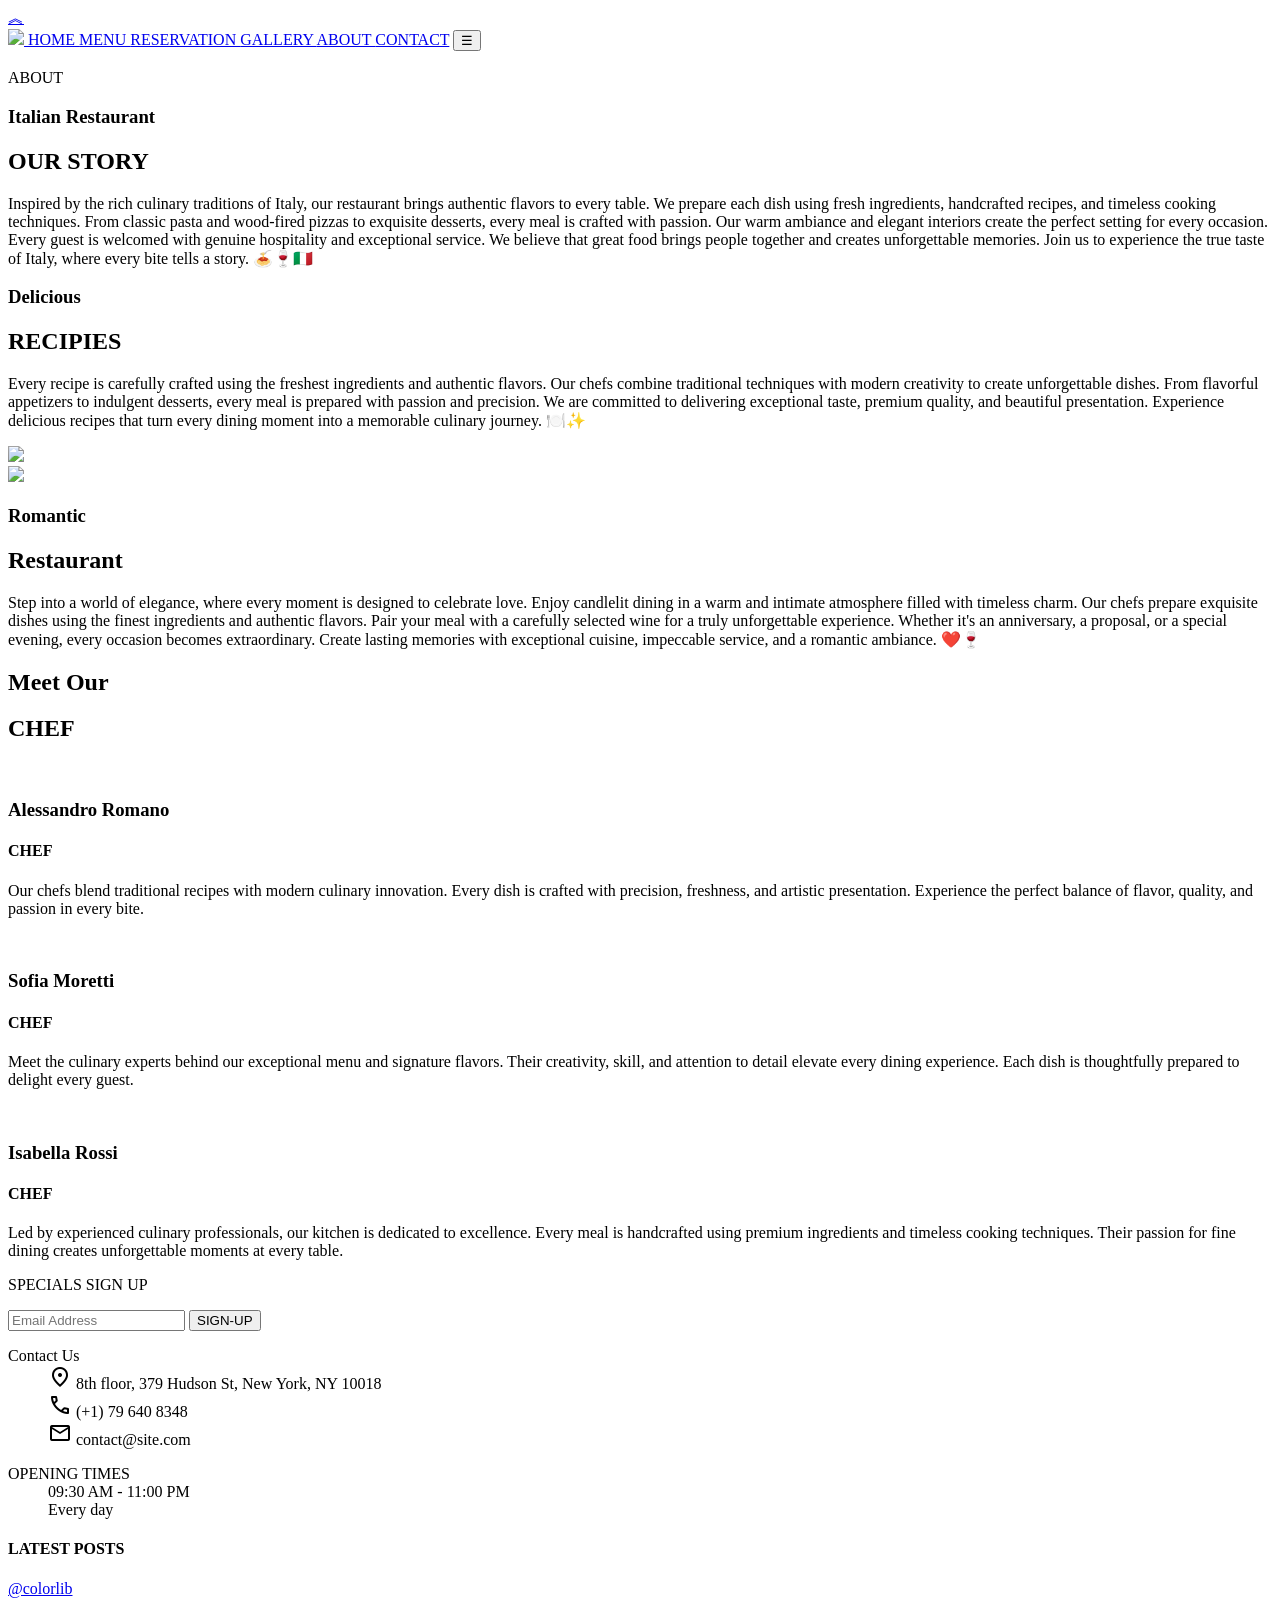
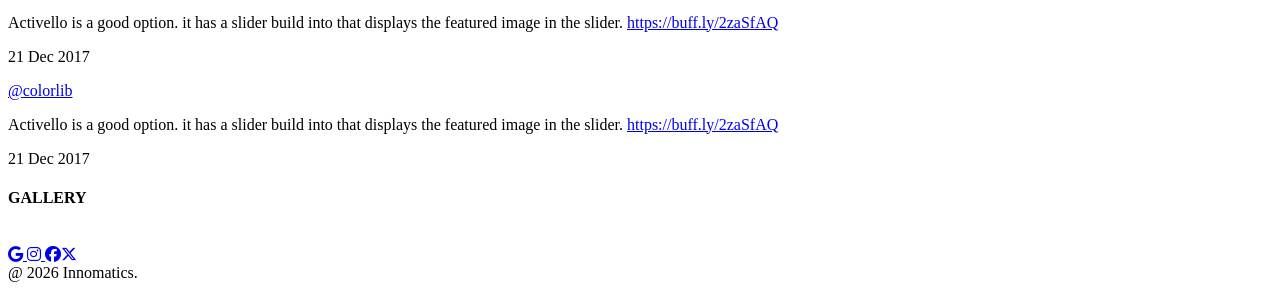
==== pages/about.html @ aeb3265c "first commit" ====
<!DOCTYPE html>
<html lang="en">
<head>
    <meta charset="UTF-8">
    <meta name="viewport" content="width=device-width, initial-scale=1.0">
    <title>About</title>
    <link rel="icon" type="image/png" href="icon.png" />
    <link rel="stylesheet" href="index.css" />
    <link href="https://fonts.googleapis.com/css2?family=Material+Symbols+Outlined"rel="stylesheet"/>
    <link rel="stylesheet" href="https://cdnjs.cloudflare.com/ajax/libs/font-awesome/6.7.2/css/all.min.css"/>

</head>
<body>
     <div class="btn-nav-start"><a href="#">︽</a></div>

    <header>
      <div class="head">
        <span><img src="logobg.png" id="headimg" /></span
        ><span id="nav"
          ><a href="../index.html"> HOME </a><a href="menu.html"> MENU </a
          ><a href="reservation.html"> RESERVATION </a><a href="gallery.html"> GALLERY </a
          ><a href="about.html"> ABOUT </a><a href="contact.html"> CONTACT</a></span
        >
        <button click="checkbox" id="menu-toggle">
          <label for="menu-toggle" class="menu-btn"> ☰ </label>
        </button>
      </div>
    </header>
    <div class="welcome-section">
      <div class="fst-img">
        <img
          src="https://images.openai.com/static-rsc-4/RJA22Ovi5n-HT5H7LvSFrtXW5Rbf2d0wmzH71TOtBGp3LWHeLia_pj_XnQnyL1gMcsz_LUXXeGRAYqTZksPS8LZ2di8z0r5hls3AsP67wzSnON-TSzr2ICbXd6GTYpJrEhVaGaMcdEZMpRZ6SEd7k3VVxrvQWPseb4pfD7F_HHySgpfy0qT0M4cdCD_vx5TC?purpose=fullsize"
          alt=""
        />
      </div>
      <div class="welcome-sec-text">
        <div class="menu-pato-menu">ABOUT</div>
      </div>
    </div>
    <main>
        <section>
            <div class="about-page-our-story-con">
                <div class="about-page-our-story-head">
                    <h3>Italian Restaurant</h3>
                    <h2>OUR STORY</h2>
                </div>
                <div class="about-page-our-story-para">
                    <p>Inspired by the rich culinary traditions of Italy, our restaurant brings authentic flavors to every table.
We prepare each dish using fresh ingredients, handcrafted recipes, and timeless cooking techniques.
From classic pasta and wood-fired pizzas to exquisite desserts, every meal is crafted with passion.
Our warm ambiance and elegant interiors create the perfect setting for every occasion.
Every guest is welcomed with genuine hospitality and exceptional service.
We believe that great food brings people together and creates unforgettable memories.
Join us to experience the true taste of Italy, where every bite tells a story. 🍝🍷🇮🇹</p>
                </div>
            </div>
        </section>
        <!-- story completed -->
         <section>
            <div class="about-page-blog-sec-con">
                <div class="about-page-blog-head">
          <h3>Delicious</h3>
          <h2>RECIPIES</h2>
          <p>
            Every recipe is carefully crafted using the freshest ingredients and authentic flavors.
Our chefs combine traditional techniques with modern creativity to create unforgettable dishes.
From flavorful appetizers to indulgent desserts, every meal is prepared with passion and precision.
We are committed to delivering exceptional taste, premium quality, and beautiful presentation.
Experience delicious recipes that turn every dining moment into a memorable culinary journey. 🍽️✨
          </p>
        </div>

          <div class="about-page-blog-dish-img">
            <img
            src="https://preview.colorlib.com/theme/pato/images/our-story-01.webp"
          />
        
        </div>
            </div>
         </section>
         <!-- delicious recipies completed -->
         <section>
            <div class="about-page-blog-sec-con">
               
          <div class="about-page-blog-dish-img">
            <img
            src="https://preview.colorlib.com/theme/pato/images/our-story-02.webp"
          />
          </div>
         <div class="about-page-blog-head">
          <h3>Romantic</h3>
          <h2>Restaurant</h2>
          <p>
           Step into a world of elegance, where every moment is designed to celebrate love.
Enjoy candlelit dining in a warm and intimate atmosphere filled with timeless charm.
Our chefs prepare exquisite dishes using the finest ingredients and authentic flavors.
Pair your meal with a carefully selected wine for a truly unforgettable experience.
Whether it's an anniversary, a proposal, or a special evening, every occasion becomes extraordinary.
Create lasting memories with exceptional cuisine, impeccable service, and a romantic ambiance. ❤️🍷</p>
        </div>
            </div>
         </section>
         <section>
            <div class="about-page-about-chef-sec">
               <div class="about-page-about-chef-head">
                <h2 class="about-page-about-chef-meet">Meet Our</h2>
                <h2 class="about-page-about-chef-c">CHEF</h2>
               </div> 
               <div class="about-page-about-chef-main">
                <div class="about-page-about-chef-con">
                    <div class="about-page-about-chef-img-con">
                        <img src="https://images.openai.com/static-rsc-4/Sqc6-7ZW5bWFBvOFRPRa8kLMo0jDaG5ivVU2YQvPNwiyHvzUb71G_ZwMCenmDT_tdYzm3U2dBUHcC52Jr676_8BTuYrUdcpioJz5Y2QAg5HfdZUGvyLoXeh_sV88yHXCB2zDPD7DNYFTG5e0YIpYE5EMobNgk1iRs1C48Zc-iCXizctk20SNLVgkI8qZ4-Y9?purpose=fullsize" alt="">
                    </div>
                    <h3>Alessandro Romano</h3>
                    <h4>CHEF</h4>
                    <p>Our chefs blend traditional recipes with modern culinary innovation.
Every dish is crafted with precision, freshness, and artistic presentation.
Experience the perfect balance of flavor, quality, and passion in every bite.</p>
                </div>
                <div class="about-page-about-chef-con">
                    <div class="about-page-about-chef-img-con">
                        <img src="https://images.openai.com/static-rsc-4/4qU2N5LrQHtsMAWo_Kty_Z7Ee1G_-r2BxO44iGE5lfek6QQXqwvovMtW97mnCg0zwewaOMZZSIePaH3bTyo6uHShoTKmzZ_j1Jw9GgyVC0Yu6-1hohLpXYcwVnBDE7IoEVJWlScQ7YiKEh66i14wgIVmPgxzkmrkdGWT9-ICyeujqcnT8SMthgL7GMbPbJDa?purpose=fullsize" alt="">
                    </div>
                    <h3>Sofia Moretti</h3>
                    <h4>CHEF</h4>
                    <p>Meet the culinary experts behind our exceptional menu and signature flavors.
Their creativity, skill, and attention to detail elevate every dining experience.
Each dish is thoughtfully prepared to delight every guest.</p>
                </div>
                <div class="about-page-about-chef-con">
                    <div class="about-page-about-chef-img-con">
                        <img src="https://images.openai.com/static-rsc-4/Z58z4kzv71XdUAk6djbJgDvhWrk-xPkFYsqdKUQKM1mebsXbA3I9_UUwmc7OOUX0-Fqwlllaj3mzXMoCzBo93MpZVIs7Zc2dj_wdeGBdpvMlKiMl7PwvseVGykdEY40LwgADhwV_GZOmL7XWn3OchJQSk719FGUBrqjcCooAzDgHob1md_xMvRim7U93VC65?purpose=fullsize" alt="">
                    </div>
                    <h3>Isabella Rossi</h3>
                    <h4>CHEF</h4>
                    <p>Led by experienced culinary professionals, our kitchen is dedicated to excellence.
Every meal is handcrafted using premium ingredients and timeless cooking techniques.
Their passion for fine dining creates unforgettable moments at every table.</p>
                </div>
               </div>

            </div>
         </section>
    </main>
    <div class="sec-signup">
          <p>SPECIALS SIGN UP</p>
          <input type="email" placeholder="Email Address">
          <button>SIGN-UP</button>
        </div>
        <footer>
      <div class="footer-section">
        <div class="footer-sec-left">
          <dl><dt >Contact Us</dt>
          <dd><span class="material-symbols-outlined">
location_on
</span> 8th floor, 379 Hudson St, New York, NY 10018  </dd>
          <dd><span class="material-symbols-outlined">
call
</span> (+1) 79 640 8348</dd>
          <dd><span class="material-symbols-outlined">
mail
</span> contact@site.com</dd></dl>
          <dl><dt>OPENING TIMES</dt>
          <dd>09:30 AM - 11:00 PM</dd>
          <dd>Every day</dd></dl>
        </div>
        <div class="footer-sec-mid">
          <h4>LATEST POSTS</h4>
          <a href="#">@colorlib</a>
          <p>Activello is a good option. it has a slider build into that displays the featured image in the slider. <a href="#">https://buff.ly/2zaSfAQ</a></p>
          <p class="foot-sec-date">21 Dec 2017</p>
          <a href="#">@colorlib</a>
          <p>Activello is a good option. it has a slider build into that displays the featured image in the slider. <a href="#">https://buff.ly/2zaSfAQ</a></p>
          <p class="foot-sec-date">21 Dec 2017</p>
        </div>
        <div class="footer-sec-right"><h4>GALLERY</h4>
        <div class="footer-sec-right-grid">
          <img src="https://preview.colorlib.com/theme/pato/images/photo-gallery-01.webp" alt=""><img src="https://preview.colorlib.com/theme/pato/images/photo-gallery-02.webp" alt=""><img src="https://preview.colorlib.com/theme/pato/images/photo-gallery-03.webp" alt=""><img src="https://preview.colorlib.com/theme/pato/images/photo-gallery-04.webp" alt=""><img src="https://preview.colorlib.com/theme/pato/images/photo-gallery-05.webp" alt=""><img src="https://preview.colorlib.com/theme/pato/images/photo-gallery-06.webp" alt=""><img src="https://preview.colorlib.com/theme/pato/images/photo-gallery-07.webp" alt=""><img src="https://preview.colorlib.com/theme/pato/images/photo-gallery-08.webp" alt=""><img src="https://preview.colorlib.com/theme/pato/images/photo-gallery-09.webp" alt=""><img src="https://preview.colorlib.com/theme/pato/images/photo-gallery-10.webp" alt=""><img src="https://preview.colorlib.com/theme/pato/images/photo-gallery-11.webp" alt=""><img src="https://preview.colorlib.com/theme/pato/images/photo-gallery-12.webp" alt="">
        </div></div>

      </div>
      <div class="footer-sec-foot">
        <div class="footer-sec-foot-left"><a href="#"><i class="fa-brands fa-google"></i>  </a><a href="#"><i class="fa-brands fa-instagram"></i> </a><a href="#"><i class="fa-brands fa-facebook"></i></a><a href="#"><i class="fa-brands fa-x-twitter"></i></a></div>
        <div class="footer-sec-foot-right">@ 2026 Innomatics.</div>
      </div>
    </footer>
    
</body>
</html>
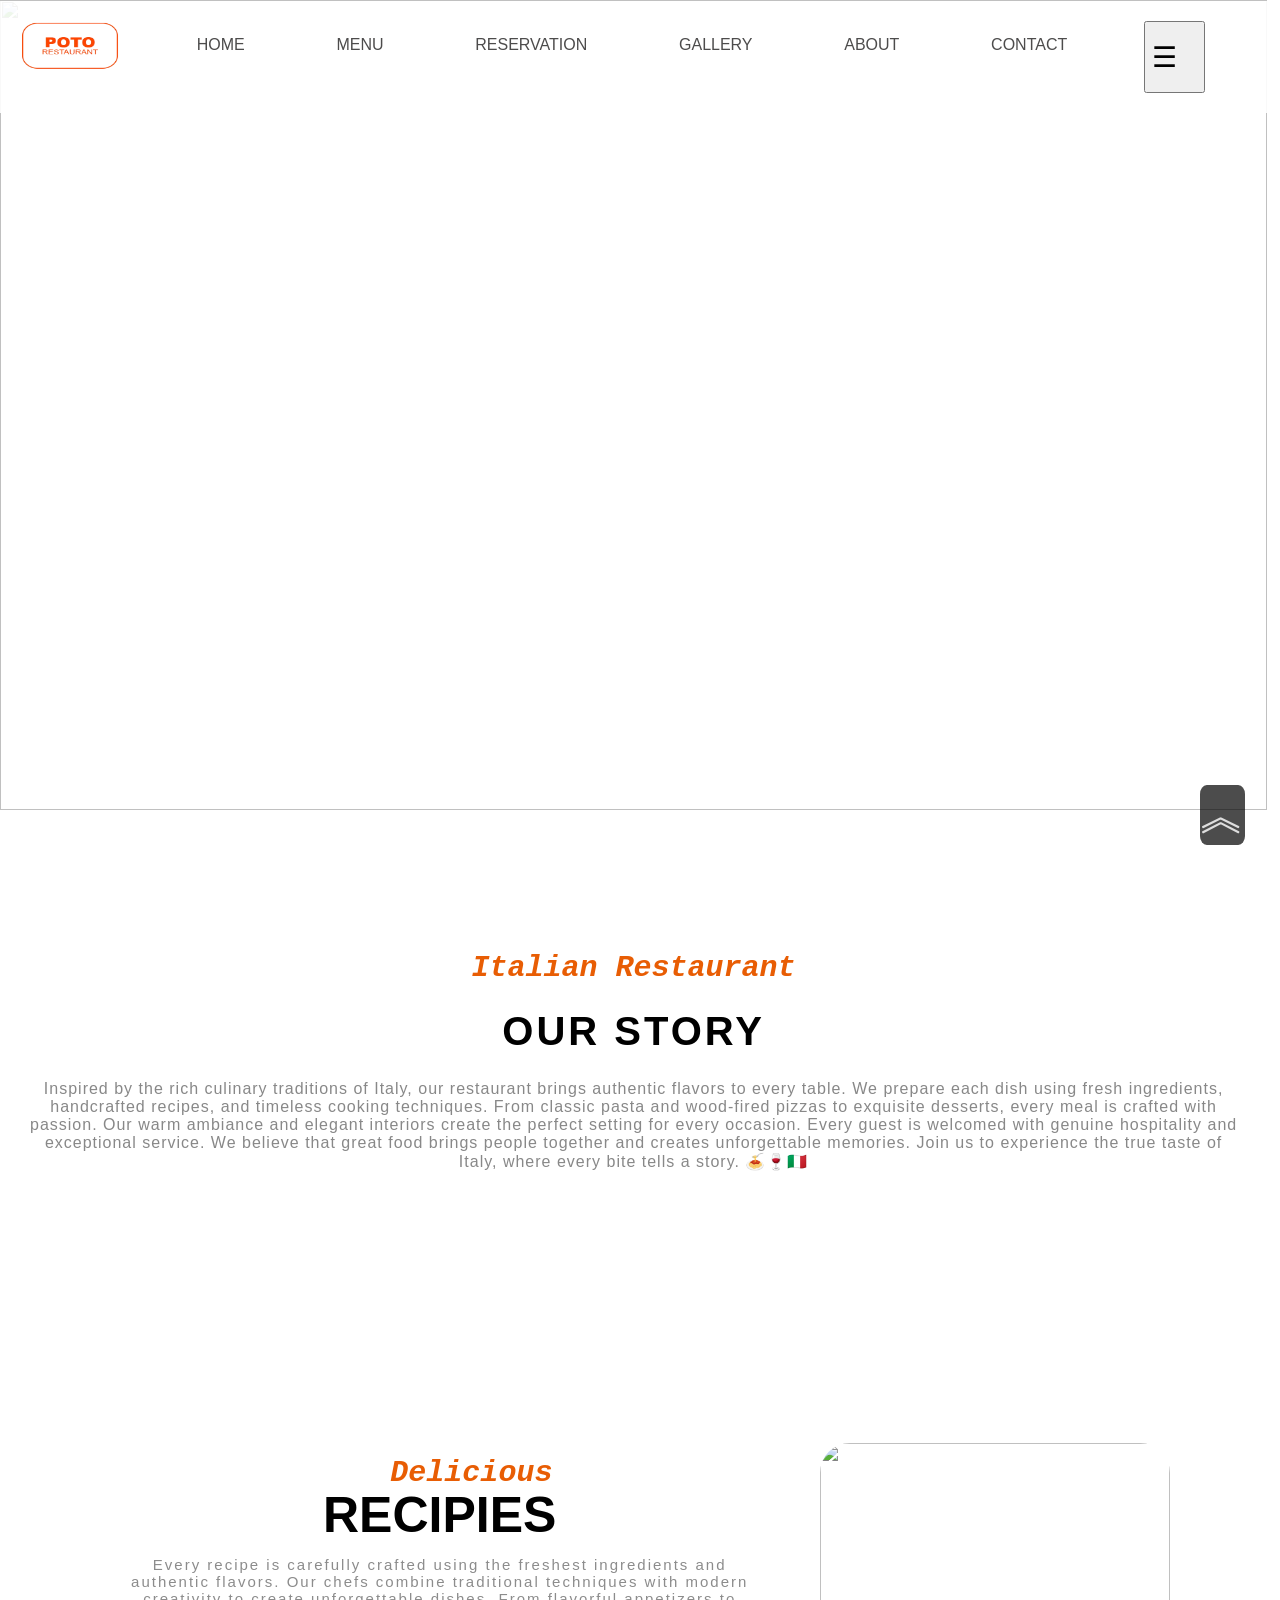
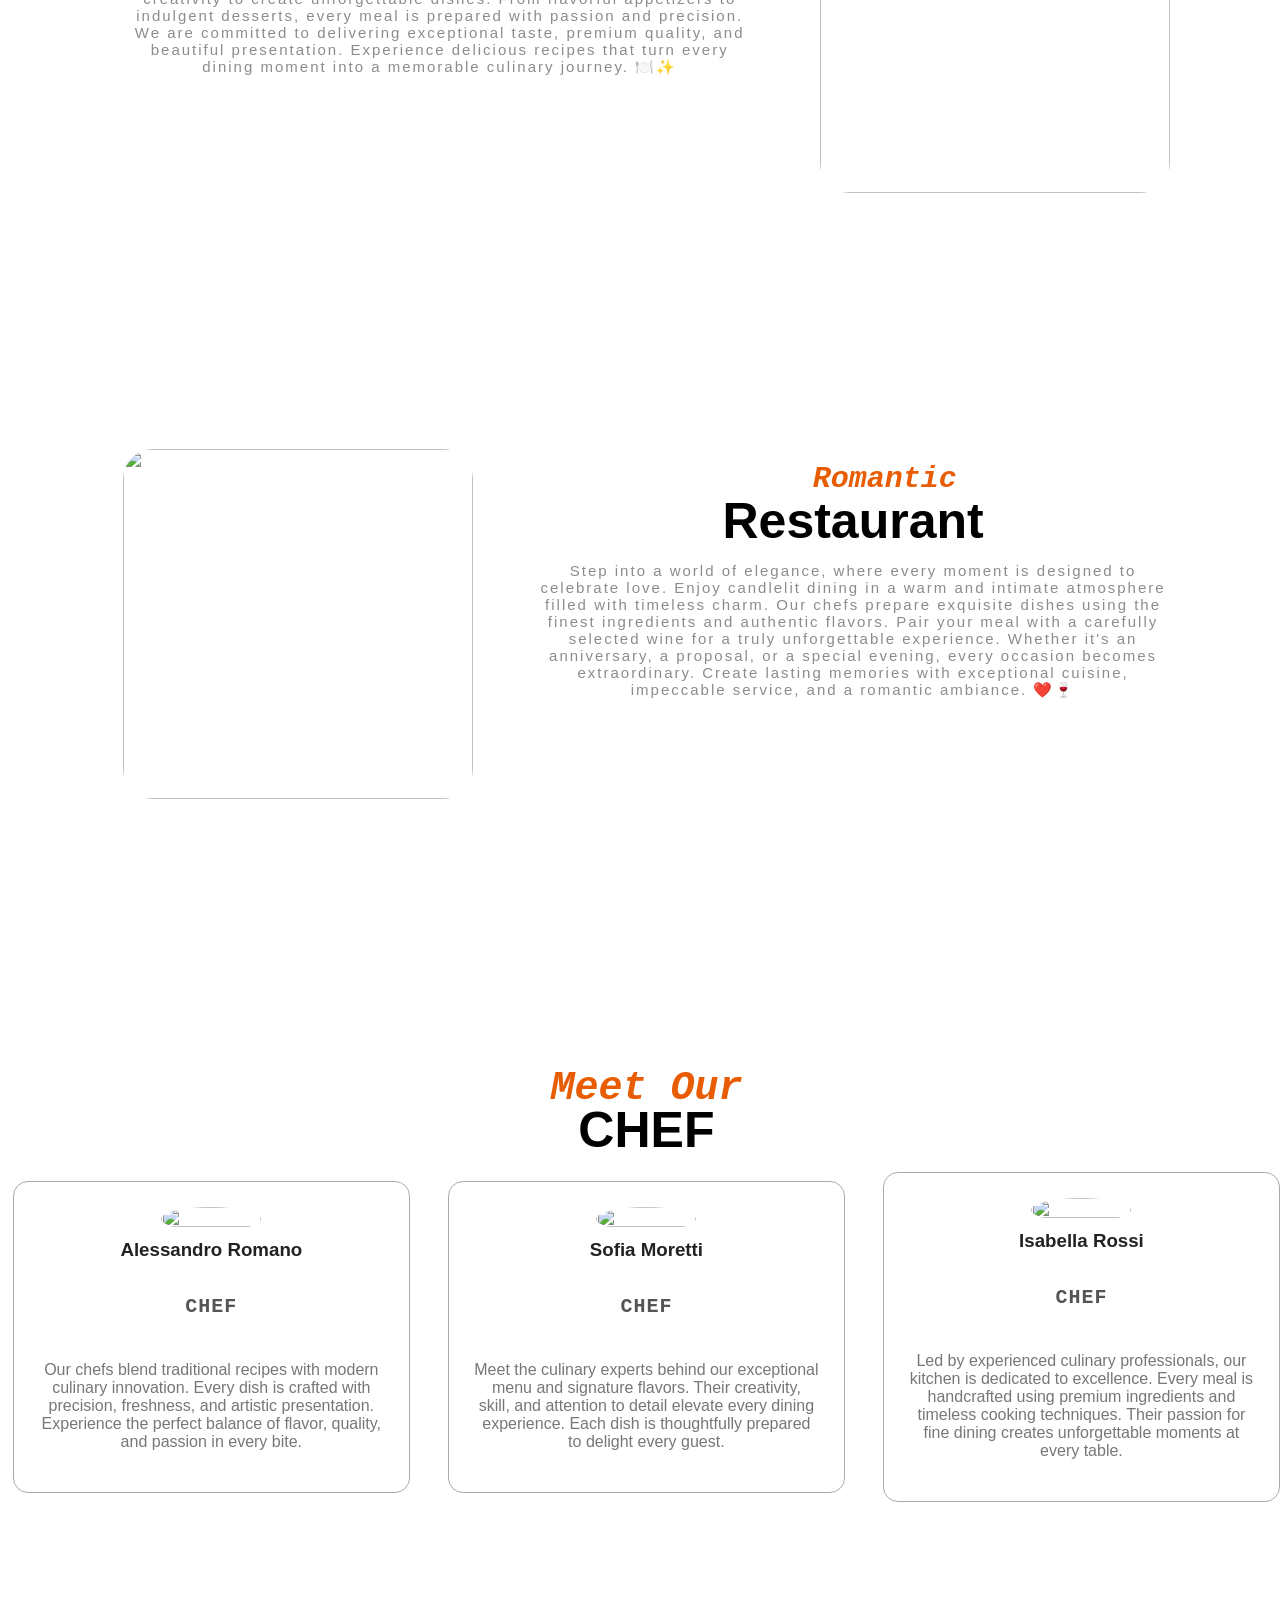
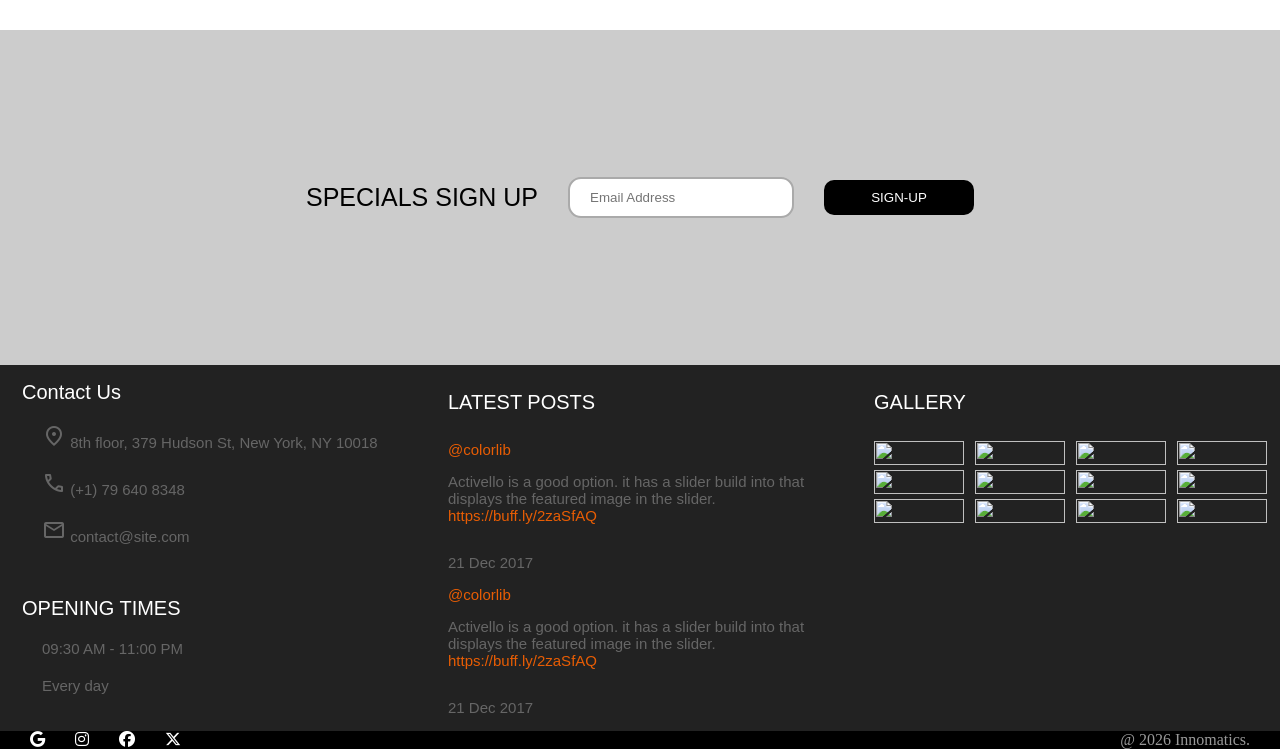
==== commit 15a61ff5: "final commit" ====
--- a/pages/about.html
+++ b/pages/about.html
@@ -4,8 +4,8 @@
     <meta charset="UTF-8">
     <meta name="viewport" content="width=device-width, initial-scale=1.0">
     <title>About</title>
-    <link rel="icon" type="image/png" href="icon.png" />
-    <link rel="stylesheet" href="index.css" />
+    <link rel="icon" type="image/png" href="../images/icon.png" />
+    <link rel="stylesheet" href="../index.css" />
     <link href="https://fonts.googleapis.com/css2?family=Material+Symbols+Outlined"rel="stylesheet"/>
     <link rel="stylesheet" href="https://cdnjs.cloudflare.com/ajax/libs/font-awesome/6.7.2/css/all.min.css"/>
 
@@ -14,12 +14,13 @@
      <div class="btn-nav-start"><a href="#">︽</a></div>
 
     <header>
+
       <div class="head">
-        <span><img src="logobg.png" id="headimg" /></span
+        <span><img src="../images/logobg.png" id="headimg" /></span
         ><span id="nav"
-          ><a href="../index.html"> HOME </a><a href="menu.html"> MENU </a
-          ><a href="reservation.html"> RESERVATION </a><a href="gallery.html"> GALLERY </a
-          ><a href="about.html"> ABOUT </a><a href="contact.html"> CONTACT</a></span
+          ><a href="../index.html"> HOME </a><a href="../pages/menu.html"> MENU </a
+          ><a href="../pages/reservation.html"> RESERVATION </a><a href="gallery.html"> GALLERY </a
+          ><a href="../pages/about.html"> ABOUT </a><a href="../pages/contact.html"> CONTACT</a></span
         >
         <button click="checkbox" id="menu-toggle">
           <label for="menu-toggle" class="menu-btn"> ☰ </label>
--- a/index.css
+++ b/index.css
@@ -0,0 +1,1904 @@
+body {
+        margin: 0%;
+        border: 0%;
+        box-sizing: border-box;
+    }
+    .btn-nav-start{
+        background-color: rgb(0, 0, 0,0.7);
+        /* height: 50px;
+        width:40px; */
+        position: fixed;
+        bottom: 50px;
+        right: 30px;
+        border: none;
+        border-radius: 15%;
+        margin: 5px;
+    }
+    .btn-nav-start a{
+        color: #ddd;
+        text-decoration: none;
+        font-size: 45px;
+        text-align: center;
+        border-radius: 15%;
+
+        /* padding-left: 4px; */
+        z-index: 10;
+        transition-property:background-color ;
+        transition-duration: 1s;
+    }
+    .btn-nav-start a:hover{
+        background-color: #e85d04;
+    }
+    /* down fixed button completed */
+    .head a {
+        color: #4d4c4c;
+        text-decoration: none;
+        padding: 15px;
+        font-family: sans-serif;
+    }
+    .head a:hover {
+        color: coral;
+    }
+    .head {
+        background-color: rgb(255, 255, 255, 0.9);
+        padding: 20px;
+        width: 100%;
+        height: 8%;
+        display: flex;
+        justify-content: start;
+        position: fixed;
+        z-index: 10;
+        top: 1px;
+    }
+    #headimg {
+        border-radius: 14px;
+        height: 50px;
+        width: 100px;
+    }
+    #nav {
+        width: 80%;
+        display: flex;
+        justify-content: space-evenly;
+    }
+    .menu-btn{
+        height: 40px;
+        width: 40px;
+        font-size: 28px;
+        /* margin-top: 3px; */
+        /* padding-top:10px ;
+        padding-left: 12px; */
+        margin-right: 20px;
+        z-index: 10;
+        transition-property: background-color;
+        transition-duration: 2s;
+    }
+    @media (max-width:993px){
+        
+        /* .head{
+            display: flex;
+            justify-content: space-between;
+        } */
+        .head a{
+            display: none;
+        }
+        .menu-btn{
+        height: 40px;
+        width: 40px;
+        font-size: 28px;
+        margin-right: 30px;
+        /* z-index: 11; */
+       
+        }
+    }
+    
+    .welcome-section{
+        width: 99vw;
+        height: 90vh;
+        display: flex;
+        flex-direction: column;
+        justify-content: center;
+        align-items: center;
+    }
+    .fst-img{
+        width: 100%;
+        height: 100%;
+        /* position: relative; */
+    }
+    .fst-img img {
+        width: 100%;
+        height: 100%;
+        /* position: relative; */
+    }
+    
+    .welcome-sec-text{
+        /* height: 50%; */
+        position:absolute;
+        top: 40%;
+        /* left:40%; */
+        text-align: center;
+        /* display: flex;
+        justify-content: center;
+        align-items: center;
+        z-index: 5; */
+    }
+    .welcome {
+        font-size: 40px;
+        font-family:handwriting, airquotes, manuscript, "Courier New", Courier, monospace;
+        color: white;
+        font-weight: bolder;
+        font-style: italic;
+        text-align: center;
+        /* position: absolute;
+        top: 220px;
+        left: 500px; */
+    }
+    .potoplace {
+        font-size: 50px;
+        font-family: sans-serif;
+        color: white;
+        font-weight: bolder;
+        /* position: absolute;
+        top: 270px;
+        left: 450px; */
+    }
+    .fst-img-btn{
+        color: coral;
+        padding: 15px 40px;
+        border-radius: 10px;
+        border: none;
+        text-align: center;
+        /* position: absolute;
+        z-index: 3;
+        top: 350px;
+        left: 550px; */
+        text-decoration: none;
+        transition-property: color, background-color;
+        transition-duration: 1s;
+    }
+    .fst-img-btn:hover {
+        background-color: orangered;
+        color: aliceblue;
+    }
+    @media (min-width:700px)and(min-width:1100px){
+        .welcome-section{
+        width: 100%;
+        height:auto;
+        display: flex;
+        flex-direction: column;
+        justify-content: center;
+        align-items: center;
+    }
+    .fst-img{
+        width: 99%;
+        height: auto;
+        flex: 0 0 auto;
+        position: relative;
+    }
+    .fst-img img {
+        max-width: 100%;
+        height: 100%;
+        /* display: block; */
+        object-fit: cover;
+
+        /* position: relative; */
+    }
+    .welcome-sec-text{
+        /* height: 50%; */
+        position:absolute;
+        top: 40%;
+        /* left:40%; */
+        text-align: center;
+        /* display: flex;
+        justify-content: center;
+        align-items: center;
+        z-index: 5; */
+    }
+    }
+    
+    
+    /* welcome section completed */
+    /* italic section begins */
+    .italic {
+        height: 600px;
+        width: 90vw;
+        display: flex;
+        justify-items: space-between;
+        align-items: center;
+        margin-top: 100px;
+        margin-left: 100px;
+    }
+    /* @media (max-width:)
+    .itrt-welcome{
+        width: 40%;
+    } */
+    .itrt-welcome{
+        width: 50%;
+        height: 70%;
+        display: flex;
+        flex-direction: column;
+        justify-content: center;
+
+    }
+    .itrt-welcome h3 {
+        font-family: monospace;
+        font-style: italic;
+        color: #e85d04;
+        font-size: 30px;
+        padding-left: 10%;
+    }
+    .itrt-welcome h2 {
+        font-size: 50px;
+        font-family: Arial, Helvetica, sans-serif;
+        font-weight: 700;
+        padding-left: 11%;
+    }
+    .itrt-welcome h2,
+    h3 {
+        line-height: 0;
+    }
+    .itrt-welcome p {
+        
+        font-size: 15px;
+        font-family: sans-serif;
+        color: #8c8c8c;
+        margin-top: 10%;
+        letter-spacing: 2px;
+    }
+    .welcome-dish-img {
+        overflow: hidden;
+        height: 400px;
+        width:400px;
+        border-radius: 30px;
+        margin-left: 20%;
+    }
+    .welcome-dish-img img {
+        height: 100%;
+        width: 100%;
+        /* margin-right: 50px; */
+        background-size: cover;
+        transition: transform 1s;
+    }
+    .welcome-dish img:hover {
+        transform: scale(1.2);
+    }
+    @media (max-width:800px){
+        .italic{
+            width: 99vw;
+            height: 100%;
+            display: flex;
+            flex-direction: column;
+            justify-content:space-between   ;
+            align-items: center;
+            margin: 5% ;
+        }
+        .itrt-welcome{
+            width: 100%;
+            text-align: center;
+        }
+        .itrt-welcome h3,h2{
+            padding: 0%;
+        }
+        .itrt-welcome p{
+            margin: 5%;
+        }
+        .welcome-dish-img{
+            margin: 0%;
+        }
+    }
+    /* italic section completed */
+    .discover-poto-place {
+            height: 60vh;
+            width: 98%;
+            border: 2px solid black;
+            background-image: url("https://preview.colorlib.com/theme/pato/images/bg-intro-01.webp");
+            background-attachment: fixed;
+            background-size: cover;
+            position: relative;
+    }
+    .discover-poto-place-text{
+        display: flex;
+        flex-direction: column;
+        justify-content: center;
+        align-items: center;
+        text-align: center;
+    }
+    @media (max-width:900px){
+        .discover-poto-place{
+            max-width: 100%;
+            height: 60vh;
+            border: 2px solid black;
+        background-image: url("https://preview.colorlib.com/theme/pato/images/bg-intro-01.webp");
+        background-attachment: fixed;
+        background-size: cover;
+        opacity: 1;
+        }
+    }
+    .discover-poto-place-text h3 {
+        text-align: center;
+        line-height: 300px;
+        color: #f21313;
+        font-size: 40px;
+        font-family: monospace;
+        font-style: italic;
+        position: absolute;
+        top: 1%;
+
+    }
+    .discover-poto-place-text h2 {
+        color: white;
+        text-align: center;
+        font-family: Arial, Helvetica, sans-serif;
+        letter-spacing: 8px;
+        font-size: 40px;
+        position: absolute;
+        top: 60%;
+    }
+    .discover-poto-place-text h2,
+    h3 {
+        line-height: 0px;
+    }
+    /* completed discover-poto-place */
+    .rom-res-del-food-red-wine {
+        height: 100vh;
+        width: 95vw;
+        display: flex;
+        justify-content: space-evenly;
+        align-items: center;
+        gap: 20px;
+    }
+    .rom-res-del-food-box {
+        height: 50vh;
+        width: 30vw;
+        /* border-radius: 20px; */
+    }
+    .rom-res-del-foods-boxs {
+        height:45vh;
+        width: 30vw;
+        border-radius: 20px;
+        overflow: hidden;
+    }
+    .rom-res-del-food-box img {
+        height: 100%;
+        width: 100%;
+        transition: transform 1s;
+    }
+    .rom-res-del-food-box img:hover {
+        transform: scale(1.2);
+    }
+    .rom-res-del-food-box h2 {
+        padding-top: 20px;
+        font-family: monospace;
+        font-size: 23px;
+        font-weight: 600;
+        padding: 10px;
+        letter-spacing: 2px;
+    }
+    .rom-res-del-food-box p {
+        color: #777;
+        font-family: sans-serif;
+        font-size: 15px;
+        padding: 10px;
+        letter-spacing: 1px;
+    }
+    @media(max-width:800px){
+        .rom-res-del-food-red-wine {
+        height: 100%;
+        width: 95%;
+        display: flex;
+        flex-direction: column;
+        justify-content: space-evenly;
+        align-items: center;
+        gap: 20px;
+        margin: 10%;
+        }
+        .rom-res-del-food-box {
+        height: 100%;
+        width: 95%;
+        /* border-radius: 20px; */
+        }
+        .rom-res-del-foods-boxs {
+        height:100%;
+        width: 95%;
+        }
+    }
+    /* discover-poto-place-blog completed */
+    .discover-menu {
+        width: 100%;
+        height: 100%;
+        background-color: antiquewhite;
+        display: flex;
+        flex-direction: column;
+        justify-content: center;
+        align-items: center;
+
+        /* margin: 10px 50px; */
+    }
+    .discover-menu h3 {
+        padding-top: 90px;
+        font-family: monospace;
+        font-style: italic;
+        color: #e85d04;
+        font-size: 30px;
+        text-align: center;
+    }
+    .discover-menu h2 {
+        font-size: 50px;
+        font-family: Arial, Helvetica, sans-serif;
+        font-weight: 700;
+        text-align: center;
+        /* padding-left: 130px; */
+    }
+    
+    .discover-menu-itmes {
+        width: 90%;
+        height: 100%;
+        display: grid;
+        gap: 30px;
+        margin: 5%;
+        grid-auto-columns: repeat(3, 1fr);
+        grid-template-rows: repeat(3, 1fr);
+        grid-template-areas: "lunch dinner drink" "lunch dinner starter" "happy happy  dessert";
+    }
+    
+    .discover-lunch {
+        border-radius: 30px;
+        grid-area: lunch;
+        overflow: hidden;
+    }
+    .discover-lunch img {
+        width: 100%;
+        height: 100%;
+        max-width: 100%;
+        transition: transform 1s;
+    }
+    .discover-lunch img:hover {
+        transform: scale(1.2);
+    }
+    .discover-dinner {
+        border-radius: 30px;
+        grid-area: dinner;
+        overflow: hidden;
+    }
+    .discover-dinner img {
+        width: 100%;
+        max-width: 100%;
+        height: 100%;
+        transition: transform 1s;
+    }
+    .discover-dinner img:hover {
+        transform: scale(1.2);
+    }
+    .discover-drink {
+        border-radius: 30px;
+        grid-area: drink;
+        overflow: hidden;
+    }
+    .discover-drink img {
+        width: 100%;
+        max-width: 100%;
+        height: 100%;
+        transition: transform 1s;
+    }
+    .discover-drink img:hover {
+        transform: scale(1.2);
+    }
+    .discover-happy {
+        border-radius: 30px;
+        grid-area: happy;
+        overflow: hidden;
+    }
+    .discover-happy img {
+        width: 100%;
+        max-width: 100%;
+        height: 100%;
+        transition: transform 1s;
+    }
+    .discover-happy img:hover {
+        transform: scale(1.2);
+    }
+    .discover-starters {
+        border-radius: 30px;
+        grid-area: starter;
+        overflow: hidden;
+    }
+    .discover-starters img {
+        width: 100%;
+        max-width: 100%;
+        height: 100%;
+        transition: transform 1s;
+    }
+    .discover-starters img:hover {
+        transform: scale(1.2);
+    }
+    .discover-dessert {
+        border-radius: 30px;
+        grid-area: dessert;
+        overflow: hidden;
+    }
+    .discover-dessert img {
+        width: 100%;
+        max-width: 100%;
+        height: 100%;
+        transition: transform 1s;
+    }
+    .discover-dessert img:hover {
+        transform: scale(1.2);
+    }
+    .menu-box {
+        position: relative;
+    }
+    .menu-box button {
+        position: absolute;
+        left: 40%;
+        top: 40%;
+        border: none;
+        color: #333;
+        font-size: 22px;
+        font-family: poppins;
+        font-weight: 500;
+        padding: 5%;
+        border-radius: 10px;
+        position: absolute;
+        z-index: 3;
+        text-decoration: none;
+        transition-property: color, background-color;
+        transition-duration: 1s;
+    }
+    .menu-box button:hover {
+        background-color: orangered;
+        color: aliceblue;
+    }
+    @media(max-width:800px){
+        .discover-menu-itmes {
+        width: 100%;
+        height: 100%;
+        display: grid;
+        gap: 30px;
+        margin: 5%;
+        /* align-items: center; */
+        grid-auto-columns: 45% 45%;
+        grid-template-rows: 22.5% 10% 22.5% 22.5% 22.5%;
+        grid-template-areas: "lunch dinner " "happy happy" "drink drink" "starter starter" "desert desert";
+        }
+    }
+
+    /* discover- menu completed */
+    .section-reservation {
+        width: 98%;
+        height: 100%;
+        display: flex;
+        justify-content: space-evenly;
+    }
+    @media (max-width:1200px){
+        .section-reservation{
+            display: flex;
+            flex-direction: column;
+            justify-content: center;
+            align-items: center;
+        }
+    }
+    
+    .sec-rev-head{
+        width: 100%;
+        display: flex;
+        flex-direction: column;
+        justify-items: center;
+        line-height: 0;
+    }
+    .sec-rev-head-rev h3{
+        font-family: Courgette, monospace;
+        font-style: italic;
+        color: #e85d04;
+        font-size: 30px;
+        text-align: center;
+        /* padding-left: 30%;
+        margin-top: 10%;
+        margin-left: 7%; */
+    }
+    .sec-rev-head-book h2{
+        font-size: 50px;
+        font-family: Arial, Helvetica, sans-serif;
+        font-weight: 700;
+        text-align: center;
+        /* padding-left: 30%; */
+        letter-spacing: 3px;
+        /* margin-left: 10%; */
+    }
+    .sec-rev-left{
+        width: 48%;
+        display: flex;
+        flex-direction: column;
+        justify-items: center;
+    }
+    .sec-rev-main{
+        display: flex;
+        flex-direction: row;
+        justify-content: space-evenly;
+        margin-left: 50px;
+        /* padding-left: 50px; */
+    }
+    
+    .sec-rev-form-right {
+        display: flex;
+        flex-direction: column;
+    }
+    .sec-rev-form-left {
+        display: flex;
+        flex-direction: column;
+        padding-left: 40px;
+    }
+    .sec-rev-foot{
+        display: flex;
+        justify-items: center;
+        align-items: center;
+        padding-top: 70px;
+        /* margin-left: 70px; */
+    }
+    .sec-rev-right{
+        width: 48%;
+        height: 100%;
+        margin: 100px;
+        overflow: hidden;
+        border-radius: 30px;
+    }
+    .sec-rev-right-img-box{
+        height: auto;
+        width: 90%;
+        border-radius: 30px;
+        overflow: hidden;
+    }
+    .sec-rev-img{
+        height: 100%;
+        width: 100%;
+        transition: transform 1s;
+    }
+    .sec-rev-img:hover{
+        transform: scale(1.2);
+    }
+    .sec-rev-foot{
+        padding-left: 200px;
+    }
+    .sec-rev-h4{
+        font-size: 18px;
+        font-family: sans-serif;
+        letter-spacing: 1px;
+        /* font-weight: 100; */
+    }
+    .sec-rev-form-feild{
+        width: 250px;
+        height: 40px;
+        border: 2px solid #999;
+        border-radius: 10px;
+        padding-left: 20px;
+    }
+    .sec-rev-foot button{
+        padding: 10px 25px;
+        background-color: black;
+        color: #fff;
+        border-radius: 10px;
+        border: none;
+        transition-property: background-color;
+        transition-duration: 0.6s;
+    }
+    .sec-rev-foot button:hover{
+        background-color: #e85d04;
+    }
+    @media (max-width:760px){
+        .section-reservation{
+            display: flex;
+            flex-direction: column;
+            justify-content: center;
+            align-items: center;
+        }
+        .sec-rev-left{
+            width: 99%;
+            height: auto;
+            display: flex;
+            flex-direction: column;
+            justify-items: center;
+        }
+        .sec-rev-main{
+            width: 100%;
+            height: auto;
+            display: flex;
+            flex-direction: column;
+            justify-content: space-evenly;
+            align-items: center;
+        }
+        .sec-rev-form-left{
+            margin: 0%;
+            padding: 0%;
+        }
+        .sec-rev-right{
+            width: 99%;
+            height: auto;
+            display: flex;
+            justify-content: center;
+        }
+        .sec-rev-right-img-box{
+            width: 80%;
+            height: auto;
+        }
+    }
+    /* section reservation completed */
+    .customer-review{
+        width: 98%;
+        height:70%;
+        display: flex;
+        flex-direction: column;
+        justify-content: center;
+        align-items: center;
+        margin-TOP: 100px ;
+    }
+    .cus-rev-cus h3{
+        font-family: Courgette, monospace;
+        font-style: italic;
+        color: #e85d04;
+        font-size: 30px;
+        line-height: 0px;
+    }
+    .cus-rev-rev h2{
+        font-size: 45px;
+        font-family: Arial, Helvetica, sans-serif;
+        font-weight: 700;
+        text-align: center;
+        line-height: 0px;
+        /* margin: 0px; */
+        padding: 0px;
+    }
+    .cus-rev-img{
+        margin:30px 20px;
+        height: 25%;
+        width: 11.8%;
+        border: 4px solid red;
+        border-radius: 50%;
+        overflow: hidden;
+    }
+    .cus-rev-img img{
+        height:100%;
+        width:100%;
+        /* border-radius:50% */
+    }
+    .cus-rev-text{
+        height: 30%;
+        width: 70%;
+        text-align: center;
+    }
+    .cus-rev-text p{
+        color:#666;
+        font-family: sans-serif;
+        letter-spacing: 2px;
+    }
+    /* review section completed */
+    .blog-sec{
+        height: 100%;
+        width: 100%;
+        background-color: rgb(253, 242, 221);
+        display: flex;
+        flex-direction: column;
+        justify-content: space-evenly;
+        align-items: center;
+    }
+    .blog-sec-head{
+        height: 20%;
+        width: 98%;
+        display: flex;
+        flex-direction: column;
+        justify-content: center;
+        align-items: center;
+    }
+    .blog-sec-head h3{
+        font-family: Courgette, monospace;
+        font-style: italic;
+        color: #e85d04;
+        font-size: 30px;
+        line-height: 0px;
+    }
+    .blog-sec-head h2{
+        font-size: 45px;
+        font-family: Arial, Helvetica, sans-serif;
+        font-weight: 700;
+        text-align: center;
+        line-height: 0px;
+        /* margin: 0px; */
+        padding: 0px;
+    }
+    .blog-sec-body{
+        height: 70%;
+        width: 95%;
+        display: flex;
+        justify-content: space-around;
+        margin-left: 20px;
+        gap: 20px;
+    }
+    .blog-sec-con{
+        height: 80%;
+        width: 30%;
+        display: flex;
+        flex-direction: column;
+        justify-content: start ;
+        /* flex-grow: 1; */
+    }
+    .blog-sec-img{
+        height: 100%;
+        width: 100%;
+        position: relative;
+        border-radius: 20px;
+        overflow: hidden;
+    }
+    .blog-sec-img img{
+        width: 100%;
+        height: 100%;
+        border-radius: 20px;
+        transition: transform 1s;
+    }
+    .blog-sec-img img:hover{
+        transform: scale(1.2);
+    }
+    .blog-sec-img p{
+        background-color: rgb(0, 0, 0,0.9);
+        position: absolute;
+        font-family: Montserrat,sans-serif;
+        /* height: fit-content; */
+        bottom: 1px;
+        left: 5px;
+        z-index: 4;
+        color: #fff;
+    }
+    .blog-sec-text{
+        height: 100%;
+        width: 100%;
+    }
+    .blog-sec-text h3{
+        width: 100%;
+        height: 30%;
+        /* padding-top: 20px; */
+        font-family: monospace;
+        font-size: 150%;
+        font-weight: 600;
+        /* padding: 10px; */
+        letter-spacing: 2px;
+        overflow-wrap: break-word;
+
+    }
+    .blog-sec-text p{
+        height: 70%;
+        width: 100%;
+        color: #777;
+        font-family: sans-serif;
+        font-size: 15px;
+        padding: 10px;
+        letter-spacing: 1px;
+        /* text-align: center; */
+    }
+    @media (max-width:1000px){
+        .blog-sec-body{
+            display: flex;
+            flex-direction: column;
+            justify-content: center;
+
+        }
+        .blog-sec-con{
+            width: 100%     ;
+        }
+    }
+    .sec-signup{
+        width: 100%;
+        height: 50%;
+        background-color: #ccc;
+        display: flex;
+        justify-content: center;
+        align-items: center;
+        gap: 30px;
+        padding: 10% 0%;
+    }
+    
+    .sec-signup p{
+        font-family: sans-serif;
+        font-size: 25px;
+        font-weight: 50;
+    }
+    .sec-signup input{
+        width: 200px;
+        height: 35px;
+        border-radius: 13px;
+        border: 2px solid #aaa;
+        font-family: sans-serif;
+        padding-left: 20px;
+    }
+    .sec-signup button{
+        width: 150px;
+        height: 35px;
+        background: #000;
+        color: #fff;
+        border-radius: 10px;
+        border: none;
+        font-weight: 100;
+        font-family: Arial, Helvetica, sans-serif;
+        transition-property: background-color;
+        transition-duration: 0.6s;
+        
+    }
+    .sec-signup button:hover{
+        background-color: #e85d04;
+    }
+    @media (max-width:900px){
+        .sec-signup{
+            display: flex;
+            flex-direction: column;
+            justify-content: center;
+            align-items: center;
+            padding: 10% 0%;
+        }
+    }
+    /* sign-up section completed */
+    .footer-section{
+        width: 100%;
+        height: 80%;
+        display: flex;
+        justify-content: space-evenly;
+        gap: 20px;
+        background-color: #222;
+    }
+    .footer-sec-left{
+        width: 30%;
+        display: flex;
+        flex-direction: column;
+        align-items: start;
+    }
+    .footer-sec-left dt{
+        color: #fff;
+        font-size: 20px;
+        font-weight: 100;
+        font-family: Arial, Helvetica, sans-serif;
+    }
+    .footer-sec-left dd{
+        margin: 20px;
+        color: #666;
+        font-family: Arial, Helvetica, sans-serif;
+        font-size: 15px;
+    }
+    .footer-sec-mid{
+        width: 30%;
+        display: flex;
+        flex-direction: column;
+        align-items: start;
+    }
+    .footer-sec-mid h4{
+        color: #FFF;
+        font-family: Arial, Helvetica, sans-serif;
+        font-size: 20PX;
+        font-weight: 100;
+    }
+    .footer-sec-mid a{
+        color: #e85d04;
+        text-decoration: none;
+        font-family: Arial, Helvetica, sans-serif;
+        font-size: 15px;
+    }
+    .footer-sec-mid p{
+        color: #666;
+        font-family: Arial, Helvetica, sans-serif;
+        font-size: 15px;
+    }
+    .foot-sec-date{
+        color: #666;
+        font-family: Arial, Helvetica, sans-serif;
+        font-size: 16px;
+    }
+    .footer-sec-right{
+        width: 30%;
+    }
+    .footer-sec-right h4{
+        color: #fff;
+        font-family: Arial, Helvetica, sans-serif;
+        font-size: 20px;
+        font-weight: 100;
+    }
+    .footer-sec-right-grid{
+        display: grid;
+        grid-template-columns: repeat(4,25%);
+        grid-template-rows: repeat(3,1fr);
+        gap: 5px;
+    }
+    .footer-sec-right-grid img{
+        width: 97%;
+        height: 100%;
+    }
+     @media (max-width:900px){
+        .footer-section{
+        width: 98%;
+        height: 80%;
+        display: flex;
+        flex-direction: column;
+        justify-content: space-evenly;
+        align-items: center;
+        gap: 20px;
+        }
+        .footer-sec-left{
+            width: 50%;
+            text-align: center;
+        }
+        .footer-sec-mid{
+            width: 50%;
+            text-align: center ;
+        }
+        .footer-sec-right{
+            width: 50%;
+        }
+    }
+    
+    .footer-sec-foot{
+        height: 15%;
+        width: 100%;
+        display: flex;
+        justify-content: space-between;
+        background-color: #000;
+    }
+    .footer-sec-foot-left{
+        display: flex;
+        justify-content: space-evenly;
+    }
+    .footer-sec-foot-left a{
+        color: #fff;
+        text-decoration: none;
+        font-size: 100%;
+        margin-left: 30px;
+    }
+    .footer-sec-foot-left a:hover{
+        color: #e85d04;
+    }
+    .footer-sec-foot-right{
+        display: flex;
+        justify-content: center;
+        align-items: center;
+        margin-right: 30px;
+        color: #999;
+    }
+    /* HOME PAGE COMPLETED */
+    /* menu page start */
+    .menu-pato-menu{
+        font-size: 40px;
+        font-family:sans-serif;
+        color: white;
+        font-weight: bolder;
+        /* font-style: italic; */
+        text-align: center;
+    }
+    .menu-sec-one-food{
+        width: 100%;
+        height: auto;
+        background-color: #ddd;
+        display: flex;
+        justify-content: space-around;
+        padding: 10% 0%;
+    }
+    .menu-sec-one-left{
+        width:90%;
+        height: auto;
+        display:flex;
+        flex-direction: column;
+        justify-content: space-around;
+        
+    }
+    .menu-sec-one-right{
+        width: 40%;
+        height: auto;
+        display: flex;
+        flex-direction: row;
+    }
+    .menu-sec-one-left-top{
+        width:99%;
+        height: auto;
+        display: flex;
+        flex-direction: column;
+    }
+    .menu-sec-one-out-text-con{
+        width:99%;
+        height: auto;
+        display: flex;
+        flex-direction: column;
+        justify-content: center;
+        /* margin: 0px ; */
+        /* line-height: 0%  ; */
+    }
+    .menu-sec-one-text-in-con{
+        width: 100%;
+        height: auto;
+        display: flex;
+        justify-content: space-between;
+        align-items: center;
+    }
+    .menu-sec-one-h3{
+        color: #333;
+        font-family: monospace;
+        font-size: 25px;
+        letter-spacing: 2px;
+    }
+    .menu-sec-one-h4{
+        color: #555;
+        font-family: sans-serif;
+        font-size: 20px;
+        transition-duration: 1s;
+        transition-property: color;
+    }
+    .menu-sec-one-h4:hover{
+        color: #e85d04;
+    }
+    .menu-sec-one-out-text-con p{
+        color: #777;
+        font-family: sans-serif;
+    }
+    @media(max-width:1000px){
+        .menu-sec-one-food{
+            width: 99%;
+            height: auto;
+            display: flex;
+            flex-direction: column;
+            justify-content: start;
+
+        }
+        .menu-sec-one-left{
+            width:90%;
+            height: auto;
+            display: flex;
+            flex-direction: column;
+            justify-content: space-around;
+        }
+        .menu-sec-one-right{
+            width: 100%;
+            height: auto;
+            display: flex;
+            flex-direction: column;
+            justify-content: center;
+
+        }
+    }
+    /* menu sec completed */
+    .menu-sec-lunch-img-con{
+        background-color: #777;
+        width: 100%;
+        height: 40vh;
+        background-image: url("https://imgs.search.brave.com/R91Vg83ivJZ6NFVMP7DB5FG9REvBCZD--__dUSF6lzY/rs:fit:860:0:0:0/g:ce/aHR0cHM6Ly9zdGF0/aWMudmVjdGVlenku/Y29tL3N5c3RlbS9y/ZXNvdXJjZXMvdGh1/bWJuYWlscy8wNTMv/NDg3LzM1My9zbWFs/bC9zbW9rZWQtc2Vh/Zm9vZC1hcHBldGl6/ZXItd2l0aC12ZWdl/dGFibGVzLWFuZC1z/cGljZXMtb24tZGFy/ay1iYWNrZ3JvdW5k/LXBob3RvLmpwZWc");
+        background-size: cover;
+        background-attachment: fixed;
+    }
+    .menu-sec-lunch-img-text{
+        height: 100%;
+        display: flex;
+        justify-content: center;
+        align-items: center;
+    }
+    .menu-sec-lunch-img-text h2{
+        color: #fff;
+        font-size: 35px;
+        font-weight: 800;
+        font-family: sans-serif;
+    }
+    /* lunch img completed */
+    .menu-lunch-sec-items{
+        width: 99%;
+        height: auto;
+        display:flex;
+        justify-content: space-around;
+    }
+    .menu-lunch-sec-items-left{
+        width:48%;
+        height: auto;
+        display: flex;
+        flex-direction: column;
+        justify-content: start;
+    }
+    .menu-lunch-sec-items-right{
+        width:48%;
+        height: auto;
+        display: flex;
+        flex-direction: column;
+        justify-content: start;
+    }
+    .menu-lunch-sec-con{
+        width: 80%;
+        height: auto;
+        margin: 5%;
+        display: flex;
+        justify-content: start;
+        gap: 5px;
+    }
+    .menu-lunch-sec-img-con{
+        height: 100px;
+        width: 100px;
+        border-radius: 10px;
+        overflow: hidden;
+    }
+    .menu-lunch-sec-img-con img{
+        width: 100%;
+        height: 100%;
+        transition: transform 1s;
+    }
+    .menu-lunch-sec-img-con img:hover{
+        transform: scale(1.2);
+    }
+    .menu-sec-lunch-sec-text h3{
+        color: #4d4c4c;
+        font-family: sans-serif;
+        transition-duration: 1s;
+        transition-property: color;
+    }
+    .menu-sec-lunch-sec-text h3:hover{
+        color: #e85d04;
+    }
+    .menu-sec-lunch-sec-text p{
+        color: #777;
+        font-family: Arial, Helvetica, sans-serif;
+    }
+    @media (max-width:1000px){
+        .menu-lunch-sec-items{
+            width: 99%;
+            height: auto;
+            display:flex;
+            flex-direction: column;
+            justify-content: start;
+            align-items: center;
+        }
+        .menu-lunch-sec-items-left{
+            width:90%;
+            height: auto;
+            display: flex;
+            flex-direction: column;
+            justify-content: start;
+        }
+        .menu-lunch-sec-items-right{
+            width:90%;
+            height: auto;
+            display: flex;
+            flex-direction: column;
+            justify-content: start;
+        }
+        
+    }
+    @media(max-width:600px){
+        .menu-lunch-sec-con{
+            display: flex;
+            flex-direction: column;
+            justify-content: space-around;
+            align-items: center;
+        }
+        .menu-lunch-sec-img-con{
+            width: 150px;
+            height: 150px;
+        }
+        .menu-sec-lunch-sec-text{
+            text-align: center;
+        }
+    }
+    /* lunch items completed */
+    .menu-sec-dinner-img-con{
+        background-color: #777;
+        width: 100%;
+        height: 40vh;
+        background-image: url("https://imgs.search.brave.com/JCXGdUsvNDqOXGONcXCZEeFTNCPABkTmt1ccNca1Ppk/rs:fit:860:0:0:0/g:ce/aHR0cHM6Ly9zdGF0/aWMudmVjdGVlenku/Y29tL3N5c3RlbS9y/ZXNvdXJjZXMvdGh1/bWJuYWlscy8wNTMv/NDg4LzA3MC9zbWFs/bC9nb3VybWV0LXNh/bG1vbi1kaXNoLXdp/dGgtZmx5aW5nLWlu/Z3JlZGllbnRzLXBo/b3RvLmpwZWc");
+        background-size: cover;
+        background-attachment: fixed;
+    }
+    .menu-sec-dinner-img-text{
+        height: 100%;
+        display: flex;
+        justify-content: center;
+        align-items: center;
+    }
+    .menu-sec-dinner-img-text h2{
+        color: #fff;
+        font-size: 35px;
+        font-weight: 800;
+        font-family: sans-serif;
+    }
+    /* menu page completed */
+    /* reservation page start */
+    .reser-page-form{
+        width: 90%;
+        height: auto;
+        display: flex;
+        flex-direction: column;
+        /* justify-content: space-evenly; */
+        align-items: center;
+        gap: 5%;
+        padding: 10% 2%;
+    }
+    .reser-page-form-head{
+        display: flex;
+        flex-direction: column;
+        justify-content: center;
+        align-items: center;
+        line-height: 0%
+    }
+    .reser-page-form-head h3{
+        font-family: Courgette, monospace;
+        font-style: italic;
+        color: #e85d04;
+        font-size: 30px;
+        text-align: center;
+    }
+    .reser-page-form-head h2{
+        font-size: 40px;
+        font-family: Arial, Helvetica, sans-serif;
+        font-weight: 700;
+        text-align: center;
+        letter-spacing: 3px;
+    }
+    .reser-page-form-main{
+        display: flex;
+        flex-direction: column;
+        justify-content: center;
+        align-items: center;
+    }
+    .reser-page-form-main-top{
+        display: flex;
+        justify-content: space-between;
+        align-items: center;
+    
+    }
+    .reser-page-form-main-bottom{
+        width: 99%;
+        display: flex;
+        justify-content: space-between;
+        align-items: center;
+    }
+    .reser-page-form-main-con{
+        width: 30%;
+        display: flex;
+        flex-direction: column;
+        line-height: 0%;
+    }
+    .reser-page-form-main-con p{
+        color: #333;
+        font-family: Verdana, Geneva, Tahoma, sans-serif;
+    }
+    
+    .reser-page-form-foot{
+        display: flex;
+        justify-content: center;
+        align-items: center;
+        margin-top: 5%;
+    }
+    .reser-page-form-foot button{
+        padding: 10px 25px;
+        background-color: black;
+        color: #fff;
+        border-radius: 10px;
+        border: none;
+        transition-property: background-color;
+        transition-duration: 0.6s;
+    }
+    .reser-page-form-foot button:hover{
+        background-color: #e85d04;
+    }
+    /* reserv-form completed */
+    @media(max-width:750px){
+        .reser-page-form-head{
+            width: 99%;
+            display: flex;
+            flex-direction: column;
+            justify-content: center;
+            align-items: center;
+            line-height: 0%
+        }
+        .reser-page-form-main-top{
+            width: 100%;
+            display: flex;
+            flex-direction: column;
+            justify-content: center;
+            align-items: center;
+    
+        }
+        .reser-page-form-main-bottom{
+            width: 99%;
+            display: flex;
+            flex-direction: column;
+            justify-content: space-between;
+            align-items: center;
+        }
+        .reser-page-form-main-con{
+        width: 90%;
+        display: flex;
+        flex-direction: column;
+        line-height: 0%;
+    }
+        
+    }
+    .reser-page-text{
+        width: 90%;
+        height: auto;
+        display: flex;
+        justify-content: start;
+        gap: 5%;
+        margin: 10%;
+
+        /* text-align: center; */
+    }
+    .reser-page-text-left{
+        width: 40%;
+        display: flex;
+        flex-direction: column;
+        justify-content: center;
+    }
+    .reser-page-text-left h3{
+        color: #222;
+        font-family: sans-serif;
+        font-weight: 700;letter-spacing: 2px;
+    }
+    .reser-page-text-left p{
+        color: #666;
+        font-family: system-ui, -apple-system, BlinkMacSystemFont, 'Segoe UI', Roboto, Oxygen, Ubuntu, Cantarell, 'Open Sans', 'Helvetica Neue', sans-serif;
+        letter-spacing: 1.5px;
+    }
+    @media(max-width:750px){
+        .reser-page-text{
+            width: 90%;
+            height: auto;
+            display: flex;
+            flex-direction: column;
+            justify-content: start;
+            gap: 10%;
+            margin: 10%;
+        /* text-align: center; */
+        }
+        .reser-page-text-left{
+            width: 90%;
+            display: flex;
+            flex-direction: column;
+            justify-content: center;
+            /* margin-top: 5%; */
+        }
+    }
+    /* reservation section completed */
+    /* gallery section */
+    .gallery-page-pht-grid{
+        width: 90%;
+        height: auto;
+       margin-left: 5%;
+        display: grid;
+        padding: 10% 1%;
+        grid-template-columns: repeat(3,1fr);
+        grid-template-rows: repeat(3,1fr);
+        grid-template-areas: "one two three" "four five six" "seven eight nine";
+    }
+    .gallery-page-pht-1{
+        grid-area: one;
+    }
+    .gallery-page-pht-2{
+        grid-area: two;
+    }
+    .gallery-page-pht-3{
+        grid-area: three;
+    }
+    .gallery-page-pht-4{
+        grid-area: four;
+    }
+    .gallery-page-pht-5{
+        grid-area: five;
+    }
+    .gallery-page-pht-6{
+        grid-area: six;
+    }
+    .gallery-page-pht-7{
+        grid-area: seven;
+    }
+    .gallery-page-pht-8{
+        grid-area: eight;
+    }.gallery-page-pht-9{
+        grid-area: nine;
+    }
+    .gallery-page-img-con{
+        width: 300px;
+        height: 300px;
+        overflow: hidden;
+        border-radius: 10%;
+        margin-bottom: 5%;
+        text-align: center;
+    }
+    .gallery-page-img-con img{
+        width: 100%;
+        height: 100%;
+        transition: transform 1s;
+    }
+    .gallery-page-img-con img:hover{
+        transform: scale(1.2);
+    }
+    @media (max-width:1000px){
+        .gallery-page-pht-grid{
+            width: 90%;
+            height: auto;
+            margin-left: 5%;
+            display: grid;
+            grid-template-columns: repeat(2,1fr);
+            grid-template-rows: repeat(5,1fr);
+            grid-template-areas: "one two" "three four" "five six" "seven eight" "nine nine";
+        }
+        .gallery-page-pht-1{
+            grid-area: one;
+        }
+        .gallery-page-pht-2{
+            grid-area: two;
+        }
+        .gallery-page-pht-3{
+            grid-area: three;
+        }
+        .gallery-page-pht-4{
+            grid-area: four;
+        }
+        .gallery-page-pht-5{
+            grid-area: five;
+        }
+        .gallery-page-pht-6{
+            grid-area: six;
+        }
+        .gallery-page-pht-7{
+            grid-area: seven;
+        }
+        .gallery-page-pht-8{
+            grid-area: eight;
+        }.gallery-page-pht-9{
+            grid-area: nine;
+        }
+    }
+    @media (max-width:700px){
+        .gallery-page-pht-grid{
+            width: 99%;
+            height: auto;
+            padding: 10% 0%;
+            display: grid;
+            justify-content: center;
+            grid-template-columns:90%;
+            grid-template-rows: repeat(9,1fr);
+            grid-template-areas: "one" "two" "three" "four" "five" "six" "seven" "eight" "nine";
+            
+        }
+        .gallery-page-pht-1{
+            grid-area: one;
+        }
+        .gallery-page-pht-2{
+            grid-area: two;
+        }
+        .gallery-page-pht-3{
+            grid-area: three;
+        }
+        .gallery-page-pht-4{
+            grid-area: four;
+        }
+        .gallery-page-pht-5{
+            grid-area: five;
+        }
+        .gallery-page-pht-6{
+            grid-area: six;
+        }
+        .gallery-page-pht-7{
+            grid-area: seven;
+        }
+        .gallery-page-pht-8{
+            grid-area: eight;
+        }.gallery-page-pht-9{
+            grid-area: nine;
+        }
+        .gallery-page-img-con{
+        width: 90%;
+        height: auto;
+        overflow: hidden;
+        border-radius: 10%;
+        margin-bottom: 10%;
+        
+    }
+    .gallery-page-img-con img{
+        width: 100%;
+        height: 100%;
+        transition: transform 1s;
+    }
+    .gallery-page-img-con img:hover{
+        transform: scale(1.2);
+    }
+    }
+    /* gallery page completed */
+    /* contact page start */
+    .contact-page-maps{
+        width: 99%;
+        height: auto;
+    }
+    .contact-page-mes-sec{
+        width: 99%;
+        height: auto;
+        display: flex;
+        flex-direction: column;
+        justify-content: space-around;
+        align-items: center;
+        padding: 10% 0%;
+    }
+    .contact-page-mes-tag h3{
+        font-family: sans-serif;
+        letter-spacing: 1px;
+    }
+    .contact-page-form-main-top{
+        display: flex;
+        justify-content: space-between;
+        gap: 5%;
+    }
+    .contact-page-mse-three{
+        width: 80%;
+        display: flex;
+        flex-direction: column;
+        justify-content: center;
+        /* align-items: center; */
+        text-align: start ;
+        /* padding: 10% 0%; */
+    }
+    .contact-page-para-tag p{
+        font-family: sans-serif;
+    }
+    .contact-page-mse-three textarea{
+        width: 100%;
+        height: 100px;
+        border: 2px solid #666;
+        border-radius: 20px;
+        padding: 2%;
+    }
+    .contact-page-button{
+        display: flex;
+        justify-content: center;
+        align-items: center;
+        padding-top: 8%;
+    }
+    .contact-page-button button{
+        width: 150px;
+        height: 35px;
+        background: #000;
+        color: #fff;
+        border-radius: 10px;
+        border: none;
+        font-weight: 100;
+        font-family: Arial, Helvetica, sans-serif;
+        transition-property: background-color;
+        transition-duration: 0.6s;
+        
+    }
+    .contact-page-button button:hover{
+        background-color: #e85d04;
+    }
+    @media(max-width:1000px){
+        .contact-page-form-main-top{
+            width: 80%;
+            display: flex;
+            flex-direction: column;
+
+        }
+        .contact-page-form-main-top input{
+            width: 100%;
+        }
+    }
+    /*message to us completed  */
+    .contact-page-contact-details{
+        width: 90%;
+        padding-bottom: 10%;
+        padding-left: 3%;
+        display: flex;
+        justify-content: space-between;
+        align-items: center;
+    }
+    .contact-page-detail-text h3{
+        font-family: sans-serif;
+    }
+    .contact-page-detail-text p{
+        font-family: sans-serif;
+        text-align: center;
+        color: #777;
+    }
+    @media(max-width:900px){
+        .contact-page-contact-details{
+            display: flex;
+            flex-direction: column;
+            justify-content: center;
+            align-items: center;
+        }
+        .contact-page-detail-text{
+            text-align: center;
+        }
+    }
+    /* contact page completed */
+    /* about page start */
+    .about-page-our-story-con{
+        width: 95%;
+        height: auto;
+        display: flex;
+        flex-direction: column;
+        justify-content: center;
+        align-items: center;
+        padding: 10% 2%;
+    }
+    .about-page-our-story-head{
+        display: flex;
+        flex-direction: column;
+        justify-content: center;
+        align-items: center;
+        line-height: 0%;
+    }
+    .about-page-our-story-head h3{
+        font-family: Courgette, monospace;
+        font-style: italic;
+        color: #e85d04;
+        font-size: 30px;
+        text-align: center;
+    }
+    .about-page-our-story-head h2{
+        font-size: 40px;
+        font-family: Arial, Helvetica, sans-serif;
+        font-weight: 700;
+        text-align: center;
+        letter-spacing: 3px;
+    }
+    .about-page-our-story-para p{
+        font-family: sans-serif;
+        letter-spacing: 1px;
+        color: #888;
+        text-align: center;
+    }
+    /* About our story */
+    .about-page-blog-sec-con{
+        width: 99%;
+        height: auto;
+        display: flex;
+        justify-content: center;
+        gap: 5%;
+        padding: 10% 1%;
+    }
+    .about-page-blog-head{
+        width: 50%;
+        text-align: center;
+    }
+    .about-page-blog-head h3 {
+        font-family: monospace;
+        font-style: italic;
+        color: #e85d04;
+        font-size: 30px;
+        padding-left: 10%;
+    }
+    .about-page-blog-head h2 {
+        font-size: 50px;
+        font-family: Arial, Helvetica, sans-serif;
+        font-weight: 700;
+        /* padding-left: 11%; */
+    }
+    .about-page-blog-head h3,h2{
+        line-height: 0%;
+    }
+    .about-page-blog-head p {
+        
+        font-size: 15px;
+        font-family: sans-serif;
+        color: #8c8c8c;
+        /* margin-top: 10%; */
+        letter-spacing: 2px;
+    }
+    .about-page-blog-dish-img {
+        overflow: hidden;
+        height: 350px;
+        width:350px;
+        border-radius: 30px;
+        /* margin-left: 20%; */
+    }
+    .about-page-blog-dish-img img {
+        height: 100%;
+        width: 100%;
+        /* margin-right: 50px; */
+        background-size: cover;
+        transition: transform 1s;
+    }
+    .about-page-blog-dish-img img:hover {
+        transform: scale(1.2);
+    }
+    @media(max-width:900px){
+        .about-page-blog-sec-con{
+        width: 99%;
+        height: auto;
+        display: flex;
+        flex-direction: column;
+        justify-content: center;
+        align-items: center;
+        gap: 5%;
+        padding: 10% 1%;
+    }
+    }
+    /* about res blog completed */
+    .about-page-about-chef-sec{
+        width: 99%;
+        height: auto;
+        display: flex;
+        padding: 10% 1%;
+        flex-direction: column;
+        justify-content: center;
+        
+    }
+    .about-chef-about-chef-head{
+        display: flex;
+        flex-direction: column;
+        justify-content: center;
+        align-items: center;
+    }
+    .about-page-about-chef-meet{
+        font-family: monospace;
+        font-style: italic;
+        color: #e85d04;
+        font-size: 40px;
+        text-align: center;
+    }
+    .about-page-about-chef-c{
+        font-size: 50px;
+        font-family: Arial, Helvetica, sans-serif;
+        font-weight: 700;
+        text-align: center;
+    }
+    .about-page-about-chef-main{
+        display: flex;
+        justify-content: center;
+        align-items: center;
+        gap: 3%;
+    }
+    .about-page-about-chef-con{
+        width: 30%;
+        height: auto;
+        display: flex;
+        flex-direction: column;
+        justify-content: center;
+        align-items: center;
+        padding: 2%;
+        border-radius: 15px;
+
+        border: 1px solid #aaa;
+    }
+    .about-page-about-chef-img-con{
+        width: 100px;
+        height: 100%;
+        border-radius: 50%;
+        overflow: hidden;
+    }
+    .about-page-about-chef-img-con img{
+        height: 100%;
+        width: 100%;
+    }
+    .about-page-about-chef-con h3{
+        font-family: sans-serif;
+        color: #222;
+    }
+    .about-page-about-chef-con h4{
+        font-family: monospace;
+        font-size: 20px;
+        letter-spacing: 1px;
+        color: #555;
+    }
+    .about-page-about-chef-con p{
+        font-family: sans-serif;
+        color: #777;
+        text-align: center;
+    }
+    @media(max-width:900px){
+        .about-page-about-chef-main{
+        display: flex;
+        flex-direction: column;
+        justify-content: center;
+        align-items: center;
+        gap: 3%;
+        padding: 5% 1%;
+        
+    }
+    .about-page-about-chef-con{
+        width: 80%;
+        height: auto;
+        display: flex;
+        flex-direction: column;
+        justify-content: center;
+        align-items: center;
+        margin: 5% 1%;
+        
+        padding: 2%;
+        border-radius: 15px;
+
+        border: 1px solid #aaa;
+    }
+    }
+
